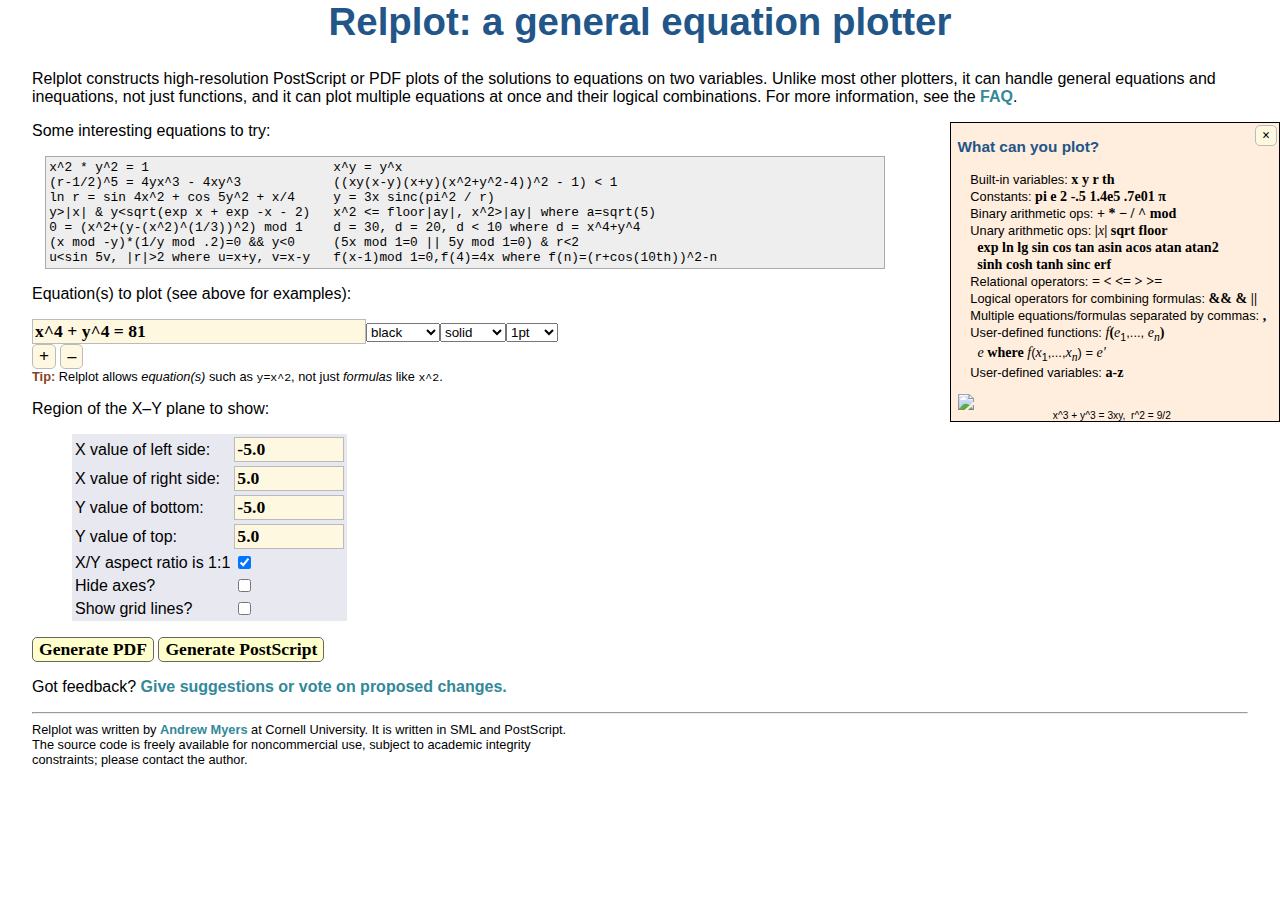
==== index.html @ d6c97f80 "Merge in updates from svn." ====
<html>
<head>
  <meta http-equiv="Content-Type" content="text/html; charset=utf-8">
  <title>Relplot: equation plotter</title>
  <link rel="stylesheet" type="text/css" href="style.css" />
  <style>
    pre#examples {
        font-size: 80%;
        background-color: #eee;
        border: 1px solid #aaa;
        padding: 0.5ex;
        z-index: 3;
        width: 123ex;
    }
    div#fineprint {
        font-size: 80%;
        width: 80ex;
    }
    div#instructions {
        border-style: solid;
        border-width: 1px;
        font-size: 80%;
        padding-right: 1em;
        padding-left: 1ex;
        background-color: #fed;
        z-index: 2;
        position: absolute;
        right: 0;
    }
    .hint { font-size: 80%; margin: 0 0 0 0}
    input { font-family: serif; font-weight: bold; font-size: 110% }
    span.m { font-family: serif; font-weight: bold; font-size: 110% }
    span.mi { font-family: serif; font-style: italic; font-size: 110% }
    #closebutton { position: absolute; right: 2px; top: 2px }
  </style>
  <script type="text/javascript" src="ezdom.js"></script>
</head>

<body>

<div class="contents">

<h1>Relplot: a general equation plotter</h1>

<p>
Relplot constructs high-resolution PostScript or PDF plots of the
solutions to equations on two variables. Unlike most other plotters, it can
handle general equations and inequations, not just functions, and it
can plot multiple equations at once and their logical combinations. For more information, see
the <a href="faq.html">FAQ</a>.
</p>

<div id=instructions>
<input id="closebutton" type="button" title="close help pane" value="&times;"
       onclick="remhelp()">

<h3>What can you plot?</h3>
<ul style="padding-left: 1em; list-style-type: none">
<li>Built-in variables: <span class=m>x y r th</span>
<li>Constants: <span class=m>pi e 2 -.5 1.4e5 .7e01 &pi;</span>
<li>Binary arithmetic ops: <span class=m>+ * &minus; / ^ mod</span>
<li>Unary arithmetic ops: <span class=m>|</span class=m><span class=mi>x</span><span class=m>| sqrt floor<br>
&nbsp;  exp ln lg sin cos tan asin acos atan atan2<br>
&nbsp;  sinh cosh tanh sinc erf</span>
<li>Relational operators: <span class=m>= &lt; &lt;= &gt; &gt;=</span>
<li>Logical operators for combining formulas: <span class=m>&amp;&amp; &amp; ||</span>
<li>Multiple equations/formulas separated by commas: <span class=m>,</span>
<li>User-defined functions:
<span class=mi>f</span><span class=m>(</span><span class=mi>e</span><sub>1</sub>,..., <span class=mi>e<sub>n</sub></span><span class=m>)</span><br/>&nbsp;
<span class=mi>e</span></sub> <span class=m>where</span> <span class=mi>f</span>(<span class=mi>x</span><sub>1</sub>,...,<span class=mi>x<sub>n</sub></span>)
= <span class=mi>e'</mi>
<li>User-defined variables: <span class=m>a-z</span>
</ul>

<img src="relplot-example.png"><br>
<div style="font-size: 80%; text-align:center">
x^3 + y^3 = 3xy, &nbsp;r^2 = 9/2
</div>
</div>

<p>Some interesting equations to try:</p>

<pre id=examples style="display: blockinline">
x^2 * y^2 = 1                        x^y = y^x 
(r-1/2)^5 = 4yx^3 - 4xy^3            ((xy(x-y)(x+y)(x^2+y^2-4))^2 - 1) &lt; 1
ln r = sin 4x^2 + cos 5y^2 + x/4     y = 3x sinc(pi^2 / r)
y&gt;|x| &amp; y&lt;sqrt(exp x + exp -x - 2)   x^2 <= floor|ay|, x^2>|ay| where a=sqrt(5)
0 = (x^2+(y-(x^2)^(1/3))^2) mod 1    d = 30, d = 20, d &lt; 10 where d = x^4+y^4
(x mod -y)*(1/y mod .2)=0 &amp;&amp; y<0     (5x mod 1=0 || 5y mod 1=0) &amp; r&lt;2
u&lt;sin 5v, |r|&gt;2 where u=x+y, v=x-y   f(x-1)mod 1=0,f(4)=4x where f(n)=(r+cos(10th))^2-n
</pre>

<p>Equation(s) to plot (see above for examples):</p>

<form method="POST"
    action="@CGIBINURL@/plot.pl"
    enctype="multipart/form-data"
    accept-charset="UTF-8"
    name="relplot">

<div id="equations">
<input type="hidden" name="referer" id="referer" value="none">
<input type="hidden" name="numeqns" id="numeqns" value="1">
<input type="hidden" name="bak1" id="bak1" value="x^4 + y^4 = 81">
<input type="hidden" name="bak2" id="bak2" value="">
<input type="hidden" name="bak3" id="bak3" value="">
<input type="hidden" name="bak4" id="bak4" value="">
<input type="hidden" name="bak5" id="bak5" value="">
<input id="addbutton" type="button" title="add an equation" value="+"
       onclick="addeqn()">
<input id="rembutton" type="button" title="remove last equation" value="&ndash;"
       onclick="remeqn()">

<div class=hint><strong>Tip:</strong> Relplot allows <i>equation(s)</i> such as <tt>y=x^2</tt>,
not just <i>formulas</i> like <tt>x^2</tt>.
</div>
</div>


<p>Region of the X&ndash;Y plane to show:</p>
<blockquote>
<table>
<tr><td>
X value of left side:
<td>
<input type="text" name="minx" size=8 value="-5.0">
</td></tr>

<tr><td>
X value of right side:
<td>
<input type="text" name="maxx" size=8 value="5.0">
</td></tr>

<tr><td>
Y value of bottom:
<td>
<input type="text" name="miny" size=8 value="-5.0">
</td></tr>

<tr><td>Y value of top:<td>
<input type="text" name="maxy" size=8 value="5.0">
</td></tr>

<tr><td>X/Y aspect ratio is 1:1
<td><input type="checkbox" name="fixed_aspect" checked value="yes">
</td></tr>

<tr><td>Hide axes?
<td><input type="checkbox" name="hide_axes" value="yes">
</td></tr>

<tr><td>Show grid lines?
<td><input type="checkbox" name="grid_lines" value="yes">
</td></tr>

</table>
</blockquote>
<p>
<input type="submit" value="Generate PDF" name="pdf">
<input type="submit" value="Generate PostScript" name="postscript">
</p>

</form>
<script type="text/javascript">

var neqns = 0; // number of equations. Will be kept in sync with id("numeqns").value.

function id(x) {
    return document.getElementById(x);
}

id('referer').value = document.referrer;

function remhelp() {
    id("instructions").style.display = 'none';
}

var colors = [ 'black', 'blue', 'red', 'green', 'orange', 'purple',
               'magenta', 'cyan', 'yellow' ];

function color_selector(name, i) {
    var ret = select({name: name, title: "select line/fill color"});
    for (ci in colors) {
        var opt = option({value: colors[ci], defaultSelected: (i == ci)}, colors[ci]);
        opt.style.backgroundColor = colors[ci];
        opt.style.color = 'white';
        ret.appendChild(opt);
    }
    return ret;
}

var linetypes = [ 'solid', 'dashed', 'dotted' ];

function line_option(style) {
    return option({ value: style,
                    defaultSelected: style == 'solid',
		    style:
		      { height: "0px",
		        margin: "0.5ex 0px",
			borderTop: "2px black " + style } },
		  style);
}

function lw_option(style) {
    var ret = option({value: style, defaultSelected: style == '1'}, style + "pt");
    ret.style.height = "0px";
    ret.style.margin = "0.5ex 0px";
    ret.style.borderTop = "solid black " + style + "px";
    return ret;
}

function line_selector(name) {
    var ret = select({name: name, title: "select line style"},
                     line_option('solid'),
                     line_option('dashed'),
                     line_option('dotted'));
    return ret;
}

function linewidth_selector(name) {
    var ret = select({name: name, title: "select line width"},
                     lw_option('0.7'),
                     lw_option('1'),
                     lw_option('2'),
                     lw_option('3'),
                     lw_option('5'));
    return ret;
}

function addeqn() {
    var eqns = id("equations");
    neqns++;
    if (neqns > id("numeqns").value)
      id("numeqns").value = neqns;

    var newinp = input({ type: "text",
		    name: "eqn" + neqns,
		    id: "eqn" + neqns,
		    title: "enter equation(s) here",
		    size: 30,
		    value: ""});
    var addbutton = id("addbutton");
    eqns.insertBefore(
       div ({id: "div" + neqns},
            newinp,
            color_selector("color" + neqns, (neqns-1) % colors.length),
            line_selector("line" + neqns),
            linewidth_selector("lw" + neqns),
            br()),
        addbutton);
    if (neqns <= 5) {
        var bakinp = id("bak" + neqns);
        newinp.value = bakinp.value;
        tie_inputs(newinp, bakinp);
    }
}

function tie_inputs(i1, i2) {
    i1.onchange = function () { i2.value = i1.value; }
}

function remeqn() {
    var eqns = id("equations");
    neqns = id("numeqns").value - 0;
    if (neqns == 1) {
	var first = id("eqn1")[0];
	first.value = "";
	return;
    }
    var last = id("div" + neqns);
    neqns--;
    id("numeqns").value = neqns;

    eqns.removeChild(last);
}

</script>
<script>
    while (neqns < id("numeqns").value) {
        addeqn();
    }
    // alert('numeqns.value = ' + numeqns.value);
</script>

<p>Got feedback?
<a href="http://civs.cs.cornell.edu/cgi-bin/vote.pl?id=E_22bfc4b18752ab92&akey=a73b39510a5a0721">Give suggestions or vote on proposed changes.</a>
</p>

<hr>
<div id="fineprint">
Relplot was written by <a href="http://www.cs.cornell.edu/andru">Andrew
Myers</a> at Cornell University.  It is written in SML and PostScript.  The
source code is freely available for noncommercial use, subject to academic
integrity constraints; please contact the author.
</div>

</div>
</div>
</body>
</html>
---- style.css ----
body, table, p, ul, li, td  {
    font-family: Verdana, Arial, helvetica, sans-serif;
    font-size: 100%;
    color: black
}
body { margin: 0;
       background-color: #ffffff }

div.contents {padding-left: 2em; padding-right: 2em; text-align: left }
div.normal_text { max-width: 80ex; margin: 0 auto }

div.home { text-align: justify;
           padding: 1em 1em 0 1em;
           border-right: 1px solid #bbb;
           border-left: 1px solid #bbb;
           margin-right: 1em;
           max-width: 80ex}
div#footnote {
    border-top: 1px solid #bbb;
    text-align: justify;
    font-size: 80%;
}

a            { text-decoration: none }
a:link       { color: #389; background-color: transparent; font-weight: bold }
a:visited    { color: #278; background-color: transparent; font-weight: bold }
a:hover      { color: #49a; background-color: transparent }
a.small      { font-size: 80% }

th              { font-family: Verdana, Arial, helvetica, sans-serif;
                  color: white;
		  background-color: #000080;
		  border-color: #000080;
		  font-weight: bold }
#settings {
    font-size: 90%;
    background-color: #e8e8f0;
    float: right;
    margin-left: 15px;
    padding: 5px;
    border: solid 1px #bbc;
    max-width: 60ex;
    -moz-box-shadow: 3px 3px 5px #aaa;
    -webkit-box-shadow: 3px 3px 5px #aaa;
    box-shadow: 3px 3px 5px #aaa;
}

table { background-color: #e8e8f0 }
table.matrix { background-color: #e0e0f0 }
table.form { background-color: transparent; text-align: left }
table#main { margin: 0 auto }
table#ballot { margin: 0 auto }
table#ballot td { vertical-align: top; }
div.emphasized {
  background-color: #ffffd0; margin: 0px auto;
  font-size: 80%;
  max-width: 80ex;
  padding: 5px;
  border-style: solid;
  border-width: 1px;
  border-color: #cca
}

span.explain {font-size: 75%; color: #404040 }
span.explain img {max-height: 40px}

div.poll_end {display: inline}

p, ul, li {background-color: transparent}

h1, h2, h3, span.paragraph {
    font-family: Optima, Trebuchet MS, Verdana, Arial, helvetica, sans-serif;
    color: #258;
    background-color: transparent;
    font-weight: bold
}

table.banner a:link { color: white }
table.banner a:visited { color: white }
table.banner a:hover { color: yellow }
table.banner a.here, table.banner a.here:link, table.banner a.here:visited {
    color: #bdf
}

table.banner { background-image: url('sample-ballot.png');
               background-color: #008;
	       background-position: center left;
	       background-repeat: repeat-x}
table.banner h1 { color: white }
table.banner h2 { color: white }

/* used for mathematics */
.math        { color: black; font-family: Times New Roman, serif;
	       background-color: transparent }
.symbol      { font-family: Symbol, symbol }

h1  { font-size: 240%; text-align: center}
h2  { font-size: 140%; }
h3  { font-size: 120%; }
form, input, textarea { font-size: 100%; }
input[type="file"] { background-color: #f8f0d0 }
input, textarea, button { font-family: Verdana, helvetica, Arial, sans-serif;
           background-color: #fff8e0 }
button.small_button { font-size: 80% }
button#hide_details { margin-left: 2ex }

input#vote {font-size:130%; font-weight: normal; background-color: #ffc;
            margin: 0 auto}
input#vote:hover, input[type="submit"]:hover {background-color: #ff4}

input[type="button"], button {
    border-radius: 5px; -moz-border-radius: 5px; -webkit-border-radius: 5px;
}
input[type="button"], button, input[type="text"] {
    border: solid 1px #bbb }
input[type="submit"] {
    border-radius: 5px; -moz-border-radius: 5px; -webkit-border-radius: 5px;
    background-color: #ffc;
    border: 1px solid #666;
}
textarea { border: solid 1px #bbb }
input[type="file"]:hover,
  input[type="button"]:hover,
  input[type="text"]:hover,
  textarea:hover {
    background-color: #eec
}
/* input[type=text]:active, textarea:active, input[type=file]:active
    {background-color: #ffa}  -- a little too 'active' */

input#download {
    background-color: blue;
    color: white;
    border-style: solid;
    border-color: black;
    font-weight: bold
}
input#download:hover {
    background-color: #88f
}

pre, xmp { font-family: Courier New, Courier, monospace; margin-left: 1em;
	   font-size: 90% }
kbd, tt, code { font-family: Courier New, Courier, monospace; font-size: 90% }
td { font-family: Verdana, Arial, helvetica, sans-serif; font-size: 100%; }

td.recitation { background-color: #FFF0d0 }

td.win { font-family: Courier New, courier, fixed; text-align:center;
	 background-color: #d0ffd0; font-weight: bold }
td.tie { font-family: Courier New, courier, fixed; text-align:center;
	 background-color: #ffffd0; font-weight: bold }
td.lose { font-family: Courier New, courier, fixed; text-align:center;
	  background-color: #ffd0d0; font-weight: bold }
td.count { text-align: center; font-family: Courier New, courier, fixed }
th.choice { text-align: left }
table#preftable tr { border-style: none none groove none; border-bottom-color: #e8e8f0; border-bottom-width: 2px; border-collapse: collapse }
table#preftable tr.tied { border-color: #ccc; border-style: none none dashed none; border-bottom-width: 1px; border-collapse: collapse; padding-bottom: 2px }
table#preftable td { border-style: none; } 
table#preftable td.choice { cursor: move; padding-right: 1em }
table#preftable tr:hover td.choice,
    table#preftable tr:hover td.choice + td { background-color: #f0f0ff }
table#preftable tr.selected:hover td.choice,
    table#preftable tr.selected:hover td.choice + td  { background-color: #ffffe0 }

table#preftable { border-style: outset;
		  margin: 0 auto;
                  border-width: 1px;
		  border-collapse: collapse;
		  border-color: #abc }
td.choice, td.inactive_choice { font-weight: bold }
table.matrix th { background-color: transparent; color: black }
table.matrix, table.rankings { border: solid 1px #aac }
table.rankings tr td { text-indent: -3ex; padding-left: 3ex }
table.rankings tr td ol { text-indent: 0ex }

td#navbubbles {
    width: 35ex;
    vertical-align: top;
}
div#topmenu {
    position: relative;
    background: #119;
    top: -1.5ex;
    font-size: 110%;
}
div#topmenu a:hover {
    color: yellow;
}
div#topmenu a {
    color: white;
}
div#topmenu li {
    padding: 0.2ex 0
}
div.bubble {
    background-image: url('vertstrip.png');
    margin-bottom: 2em;
    padding: 3px 6px 3px 2px;
    border-color: #bbc;
    border-style: solid;
    border-radius: 10px; -moz-border-radius: 10px; -webkit-border-radius: 8px;
    border-width: 1px;
    -moz-box-shadow: 3px 3px 5px #aaa;
    -webkit-box-shadow: 3px 3px 5px #aaa;
    box-shadow: 3px 3px 5px #aaa;
}
div.bubble table { padding: 0; margin: 4px; background-color: transparent }
div.bubble ul { width: 100%; padding: 0ex; margin: 1px 7px 1px 3px; background-color: transparent }
div.bubble li { text-indent: 0; padding: 0; list-style: none; border-top: solid 1px #aaa; margin: 0; background-color: transparent}
div.bubble li:first-child { border-top: none }

div.bubble h3 { padding-top: 0; margin-top: 0 }

div.small_list { font-size: 90% }

table.links {
    margin: 5px;
    background-color: transparent
}
ul.news {
    font-size: 90%
}

table.links tr td {
    padding: 5px;
    border-width: 1px;
    margin: 0px
}

tr.selected { background-color: #ffffd0 }

table.banner h1 {text-shadow: white 2px 2px 4px }
table.banner td {white-space: nowrap}
p.suboption, div.suboption {margin: 0 0 0 5ex; text-indent: -2ex}
div.parent_wrapper {display: inline}
div.list {padding: 1px 0px 1px 2ex}
span.email {font-family: Courier New, courier, fixed; font-weight: 600}
.warning {color: red; font-weight: bold}

div.description { border: solid 1px #bbb;
		  border-radius: 8px;
		  max-width: 70ex;
		  margin-right: 20px;
		    -moz-border-radius: 8px;
		    -webkit-border-radius: 8px;
		  background-color: #f0f0f0; color: black; padding: 5px;
		  font-family: Verdana, Arial, helvetica, sans-serif; }
#jshelp p {text-align: left; width: 36ex}
#jshelp ol {text-align: left; width: 36ex}
p#jsnohelp {text-align: left; width: 36ex}

div#details { border: solid 1px #ccb; background-color: #eee;
              color: black; padding: 5px; margin: 5px;
	      display: none }

button#hide_details { display: inline }

div.content {text-align: left; padding: 5ex}
p.explanation {text-align: left; width: 60ex}
td.answer {text-align: left}
td.question {text-align: right}

dt { font-weight: bold }
dd { font-size: 90%; margin-left: 3em }

table#completion_meter { border-style: solid; border-width: 1px; border-color: black; width: 250px; padding: 0; margin: 0}
td#completed_meter {height: 1ex; background-color: #000080; padding: 0; margin: 0; border-style: none}
td#incomplete_meter {background-color: transparent; padding: 0; margin: 0; border-style: none}
table#civs_uses {font-size: 90%}
table.ballots {font-size: 80%; border: solid 1px #aac}
table.ballots th {background-color: transparent; color: black; font-size: 70%}

li b, td > b, strong { color: #842 }

#move_top, #move_up, #make_tie, #move_down, #move_bottom { font-size: 90% }

textarea.paste { font-family: Courier, fixed; font-size: 80% }
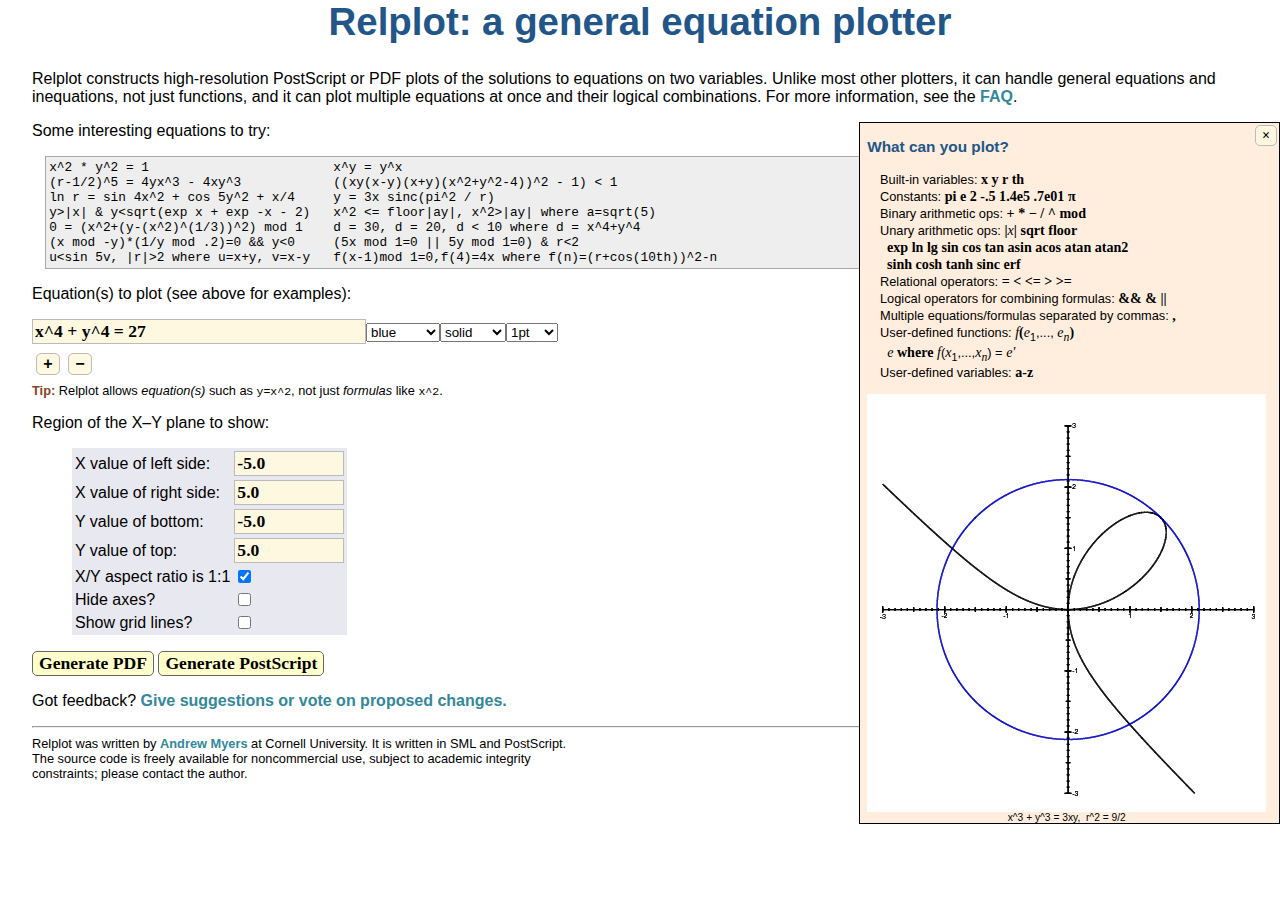
==== commit f2045057: "Save page state in cookies instead of in hidden form inputs." ====
--- a/index.html
+++ b/index.html
@@ -27,11 +27,12 @@
         position: absolute;
         right: 0;
     }
-    .hint { font-size: 80%; margin: 0 0 0 0}
+    .hint { font-size: 80%; margin: 0 0 0 0 }
     input { font-family: serif; font-weight: bold; font-size: 110% }
     span.m { font-family: serif; font-weight: bold; font-size: 110% }
     span.mi { font-family: serif; font-style: italic; font-size: 110% }
     #closebutton { position: absolute; right: 2px; top: 2px }
+    button { font-size: 100%; font-weight: bold; margin: 1ex 0 1ex 0.5ex }
   </style>
   <script type="text/javascript" src="ezdom.js"></script>
 </head>
@@ -93,27 +94,21 @@
 <p>Equation(s) to plot (see above for examples):</p>
 
 <form method="POST"
-    action="@CGIBINURL@/plot.pl"
-    enctype="multipart/form-data"
-    accept-charset="UTF-8"
-    name="relplot">
-
+      action="@CGIBINURL@/plot.pl"
+      enctype="multipart/form-data"
+      accept-charset="UTF-8"
+      name="relplot">
+
+<input type="hidden" name="numeqns" id="numeqns" value="1">
 <div id="equations">
-<input type="hidden" name="referer" id="referer" value="none">
-<input type="hidden" name="numeqns" id="numeqns" value="1">
-<input type="hidden" name="bak1" id="bak1" value="x^4 + y^4 = 81">
-<input type="hidden" name="bak2" id="bak2" value="">
-<input type="hidden" name="bak3" id="bak3" value="">
-<input type="hidden" name="bak4" id="bak4" value="">
-<input type="hidden" name="bak5" id="bak5" value="">
-<input id="addbutton" type="button" title="add an equation" value="+"
-       onclick="addeqn()">
-<input id="rembutton" type="button" title="remove last equation" value="&ndash;"
-       onclick="remeqn()">
-
-<div class=hint><strong>Tip:</strong> Relplot allows <i>equation(s)</i> such as <tt>y=x^2</tt>,
-not just <i>formulas</i> like <tt>x^2</tt>.
-</div>
+  <!-- equations appear here -->
+  <button id="addbutton" onclick="addeqn(); return false">+</button>
+  <button id="rembutton" onclick="remeqn(); return false">&minus;</button>
+
+  <div class=hint>
+    <strong>Tip:</strong> Relplot allows <i>equation(s)</i> such as <tt>y=x^2</tt>,
+    not just <i>formulas</i> like <tt>x^2</tt>.
+  </div>
 </div>
 
 
@@ -164,13 +159,13 @@
 </form>
 <script type="text/javascript">
 
-var neqns = 0; // number of equations. Will be kept in sync with id("numeqns").value.
+var neqns = 0; // Number of equations. Kept in sync with getValue("numeqns").
 
 function id(x) {
     return document.getElementById(x);
 }
 
-id('referer').value = document.referrer;
+setValue("referrer", document.referrer);
 
 function remhelp() {
     id("instructions").style.display = 'none';
@@ -228,11 +223,37 @@
     return ret;
 }
 
+function setValue(name, val) {
+    // alert(`remembering ${name} = ${val}`)
+    document.cookie = name + "=" + encodeURIComponent(val);
+}
+
+function readCookie() {
+    var result = new Object()
+    var a = document.cookie.split(/; */), n = a.length
+    for (var i = 0; i < n; i++) {
+        var nv = a[i].split("=", 2)
+        result[nv[0]] = decodeURIComponent(nv[1])
+    }
+    return result
+}
+ 
+function getValue(name) {
+    var result = readCookie()[name];
+    // alert("looking up value " + name + "=" + result)
+    return result;
+}
+
 function addeqn() {
     var eqns = id("equations");
     neqns++;
-    if (neqns > id("numeqns").value)
-      id("numeqns").value = neqns;
+    var numeqns_ = getValue("numeqns");
+    if (numeqns_ === undefined || neqns > numeqns_) {
+        setValue("numeqns", neqns);
+    }
+    if (neqns > id("numeqns").value) {
+        id("numeqns").value = neqns;
+    }
 
     var newinp = input({ type: "text",
 		    name: "eqn" + neqns,
@@ -244,32 +265,33 @@
     eqns.insertBefore(
        div ({id: "div" + neqns},
             newinp,
-            color_selector("color" + neqns, (neqns-1) % colors.length),
+            color_selector("color" + neqns, neqns % colors.length),
             line_selector("line" + neqns),
             linewidth_selector("lw" + neqns),
             br()),
         addbutton);
     if (neqns <= 5) {
-        var bakinp = id("bak" + neqns);
-        newinp.value = bakinp.value;
-        tie_inputs(newinp, bakinp);
-    }
-}
-
-function tie_inputs(i1, i2) {
-    i1.onchange = function () { i2.value = i1.value; }
+        var saved = getValue("bak" + neqns);
+        if (saved != null) newinp.value = saved;
+        else if (neqns == 1) {
+            newinp.value = 'x^4 + y^4 = 27';
+        }
+
+        newinp.onchange = function () { setValue("bak" + neqns, newinp.value); }
+    }
 }
 
 function remeqn() {
     var eqns = id("equations");
-    neqns = id("numeqns").value - 0;
     if (neqns == 1) {
-	var first = id("eqn1")[0];
+      alert("Down to last eqn")
+	var first = id("eqn1");
 	first.value = "";
 	return;
     }
     var last = id("div" + neqns);
     neqns--;
+    setValue("numeqns", neqns);
     id("numeqns").value = neqns;
 
     eqns.removeChild(last);
@@ -277,10 +299,9 @@
 
 </script>
 <script>
-    while (neqns < id("numeqns").value) {
+    while (neqns < getValue("numeqns") || neqns == 0) {
         addeqn();
     }
-    // alert('numeqns.value = ' + numeqns.value);
 </script>
 
 <p>Got feedback?
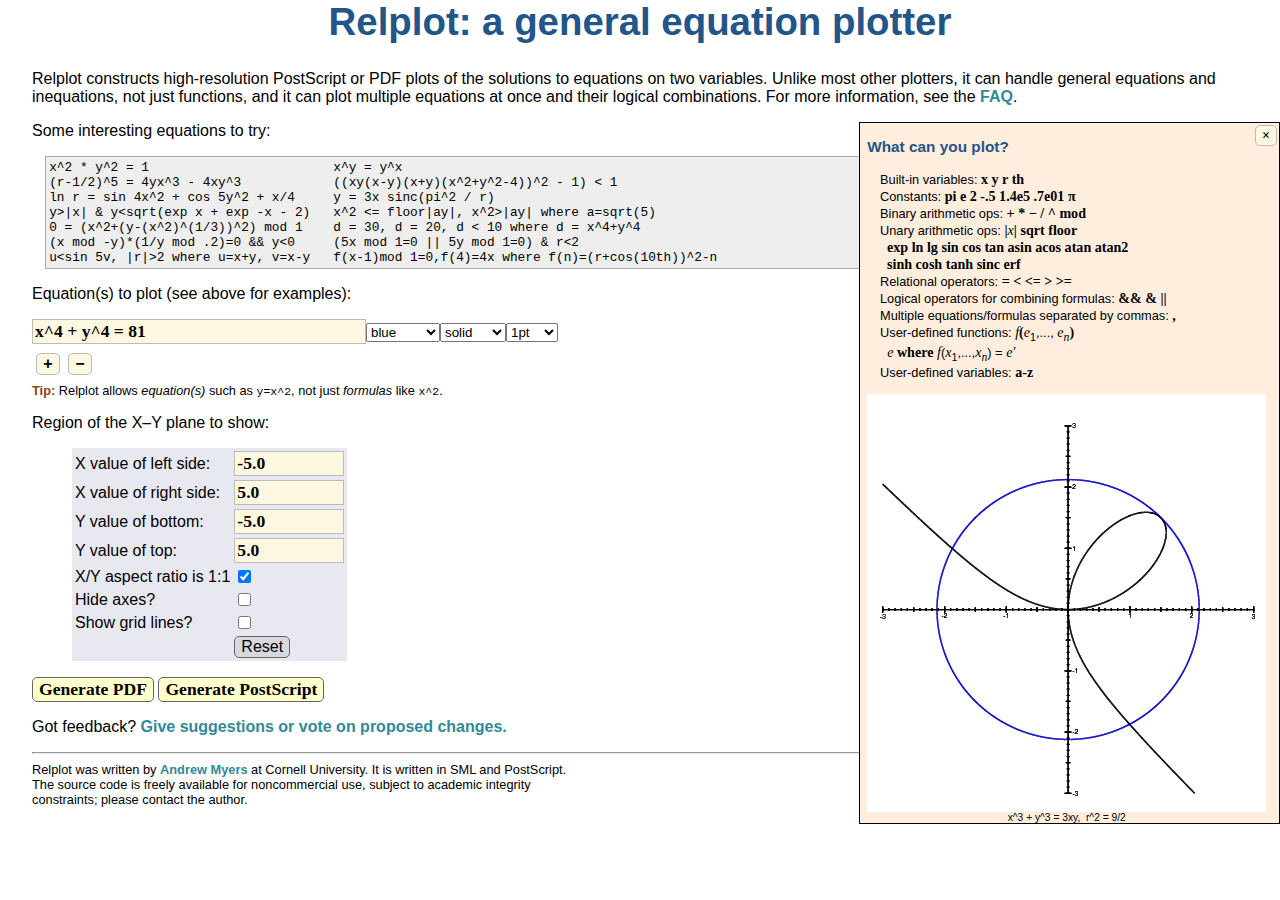
==== commit 343f9e29: "Make style parameters persistent too. Add reset button. Put all style in the same place." ====
--- a/index.html
+++ b/index.html
@@ -3,37 +3,6 @@
   <meta http-equiv="Content-Type" content="text/html; charset=utf-8">
   <title>Relplot: equation plotter</title>
   <link rel="stylesheet" type="text/css" href="style.css" />
-  <style>
-    pre#examples {
-        font-size: 80%;
-        background-color: #eee;
-        border: 1px solid #aaa;
-        padding: 0.5ex;
-        z-index: 3;
-        width: 123ex;
-    }
-    div#fineprint {
-        font-size: 80%;
-        width: 80ex;
-    }
-    div#instructions {
-        border-style: solid;
-        border-width: 1px;
-        font-size: 80%;
-        padding-right: 1em;
-        padding-left: 1ex;
-        background-color: #fed;
-        z-index: 2;
-        position: absolute;
-        right: 0;
-    }
-    .hint { font-size: 80%; margin: 0 0 0 0 }
-    input { font-family: serif; font-weight: bold; font-size: 110% }
-    span.m { font-family: serif; font-weight: bold; font-size: 110% }
-    span.mi { font-family: serif; font-style: italic; font-size: 110% }
-    #closebutton { position: absolute; right: 2px; top: 2px }
-    button { font-size: 100%; font-weight: bold; margin: 1ex 0 1ex 0.5ex }
-  </style>
   <script type="text/javascript" src="ezdom.js"></script>
 </head>
 
@@ -97,7 +66,8 @@
       action="@CGIBINURL@/plot.pl"
       enctype="multipart/form-data"
       accept-charset="UTF-8"
-      name="relplot">
+      id="equations_form"
+      onsubmit="saveParams(); return true">
 
 <input type="hidden" name="numeqns" id="numeqns" value="1">
 <div id="equations">
@@ -127,26 +97,28 @@
 <input type="text" name="maxx" size=8 value="5.0">
 </td></tr>
 
-<tr><td>
-Y value of bottom:
+<tr><td>Y value of bottom:</td>
 <td>
 <input type="text" name="miny" size=8 value="-5.0">
 </td></tr>
 
-<tr><td>Y value of top:<td>
-<input type="text" name="maxy" size=8 value="5.0">
-</td></tr>
-
-<tr><td>X/Y aspect ratio is 1:1
+<tr><td>Y value of top:</td>
+<td><input type="text" name="maxy" size=8 value="5.0">
+</td></tr>
+
+<tr><td>X/Y aspect ratio is 1:1</td>
 <td><input type="checkbox" name="fixed_aspect" checked value="yes">
 </td></tr>
 
-<tr><td>Hide axes?
+<tr><td>Hide axes?</td>
 <td><input type="checkbox" name="hide_axes" value="yes">
 </td></tr>
 
-<tr><td>Show grid lines?
+<tr><td>Show grid lines?</td>
 <td><input type="checkbox" name="grid_lines" value="yes">
+</td></tr>
+<tr><td></td><td>
+  <input type=reset onclick='setTimeout(resetForm, 1); return true'/>
 </td></tr>
 
 </table>
@@ -163,6 +135,10 @@
 
 function id(x) {
     return document.getElementById(x);
+}
+
+function byName(x) {
+    return document.getElementsByName(x)[0];
 }
 
 setValue("referrer", document.referrer);
@@ -202,25 +178,24 @@
     ret.style.height = "0px";
     ret.style.margin = "0.5ex 0px";
     ret.style.borderTop = "solid black " + style + "px";
+    ret.style.borderBottom = "solid black " + style + "px";
     return ret;
 }
 
 function line_selector(name) {
-    var ret = select({name: name, title: "select line style"},
-                     line_option('solid'),
-                     line_option('dashed'),
-                     line_option('dotted'));
-    return ret;
+    return select({name: name, title: "select line style"},
+                  line_option('solid'),
+                  line_option('dashed'),
+                  line_option('dotted'));
 }
 
 function linewidth_selector(name) {
-    var ret = select({name: name, title: "select line width"},
-                     lw_option('0.7'),
-                     lw_option('1'),
-                     lw_option('2'),
-                     lw_option('3'),
-                     lw_option('5'));
-    return ret;
+    return select({name: name, title: "select line width"},
+                  lw_option('0.7'),
+                  lw_option('1'),
+                  lw_option('2'),
+                  lw_option('3'),
+                  lw_option('5'));
 }
 
 function setValue(name, val) {
@@ -271,20 +246,19 @@
             br()),
         addbutton);
     if (neqns <= 5) {
-        var saved = getValue("bak" + neqns);
+        var saved = getValue("eqn" + neqns);
         if (saved != null) newinp.value = saved;
         else if (neqns == 1) {
-            newinp.value = 'x^4 + y^4 = 27';
+            newinp.value = 'x^4 + y^4 = 81';
         }
 
-        newinp.onchange = function () { setValue("bak" + neqns, newinp.value); }
+        newinp.onchange = function () { setValue("eqn" + neqns, newinp.value); }
     }
 }
 
 function remeqn() {
     var eqns = id("equations");
     if (neqns == 1) {
-      alert("Down to last eqn")
 	var first = id("eqn1");
 	first.value = "";
 	return;
@@ -297,11 +271,58 @@
     eqns.removeChild(last);
 }
 
+function inputValue(n) {
+    return byName(n).value;
+}
+function setInputValue(n,v) {
+    byName(n).value = v;
+}
+
+function saveParams() {
+    for (var i = 1; i <= neqns; i++) {
+        var color = "color" + i,
+            line = "line" + i,
+            lw = "lw" + i;
+        setValue(color, inputValue(color));
+        setValue(line, inputValue(line));
+        setValue(lw, inputValue(lw));
+    }
+    ["minx", "maxx", "miny", "maxy"].forEach(n => {
+        setValue(n, inputValue(n));
+    });
+    ["fixed_aspect", "hide_axes", "grid_lines"].forEach(n => {
+        setValue(n, byName(n).checked)
+    });
+}
+
+function restoreParams() {
+    for (var i = 1; i <= neqns; i++) {
+        var color = "color" + i,
+            line = "line" + i,
+            lw = "lw" + i;
+        if (getValue(color)) setInputValue(color, getValue(color));
+        if (getValue(line)) setInputValue(line, getValue(line));
+        if (getValue(lw)) setInputValue(lw, getValue(lw));
+    }
+    ["minx", "maxx", "miny", "maxy"].forEach(n => {
+        if (getValue(n)) setInputValue(n, getValue(n))
+    });
+    [ "fixed_aspect", "hide_axes", "grid_lines" ].forEach( n =>  {
+        if (getValue(n)) {
+          byName(n).checked = getValue(n) == "true";
+        }
+    })
+}
+
+function resetForm() {
+    while (neqns > 1) remeqn();
+}
+
 </script>
 <script>
-    while (neqns < getValue("numeqns") || neqns == 0) {
+    while (neqns < getValue("numeqns") || neqns == 0)
         addeqn();
-    }
+    restoreParams();
 </script>
 
 <p>Got feedback?
--- a/style.css
+++ b/style.css
@@ -1,4 +1,4 @@
-body, table, p, ul, li, td  {
+body, table, p, ul, li, td, input[type=reset]  {
     font-family: Verdana, Arial, helvetica, sans-serif;
     font-size: 100%;
     color: black
@@ -276,3 +276,40 @@
 #move_top, #move_up, #make_tie, #move_down, #move_bottom { font-size: 90% }
 
 textarea.paste { font-family: Courier, fixed; font-size: 80% }
+
+pre#examples {
+    font-size: 80%;
+    background-color: #eee;
+    border: 1px solid #aaa;
+    padding: 0.5ex;
+    z-index: 3;
+    width: 123ex;
+}
+div#fineprint {
+    font-size: 80%;
+    width: 80ex;
+}
+div#instructions {
+    border-style: solid;
+    border-width: 1px;
+    font-size: 80%;
+    padding-right: 1em;
+    padding-left: 1ex;
+    background-color: #fed;
+    z-index: 2;
+    position: absolute;
+    right: 0;
+}
+.hint { font-size: 80%; margin: 0 0 0 0 }
+input { font-family: serif; font-weight: bold; font-size: 110% }
+span.m { font-family: serif; font-weight: bold; font-size: 110% }
+span.mi { font-family: serif; font-style: italic; font-size: 110% }
+#closebutton { position: absolute; right: 2px; top: 2px }
+button { font-size: 100%; font-weight: bold; margin: 1ex 0 1ex 0.5ex }
+
+input[type='reset'] {
+    background-color: #d8d8e0;
+    font-weight: normal;
+    border-radius: 5px; -moz-border-radius: 5px; -webkit-border-radius: 5px;
+    border: 1px solid #666;
+}
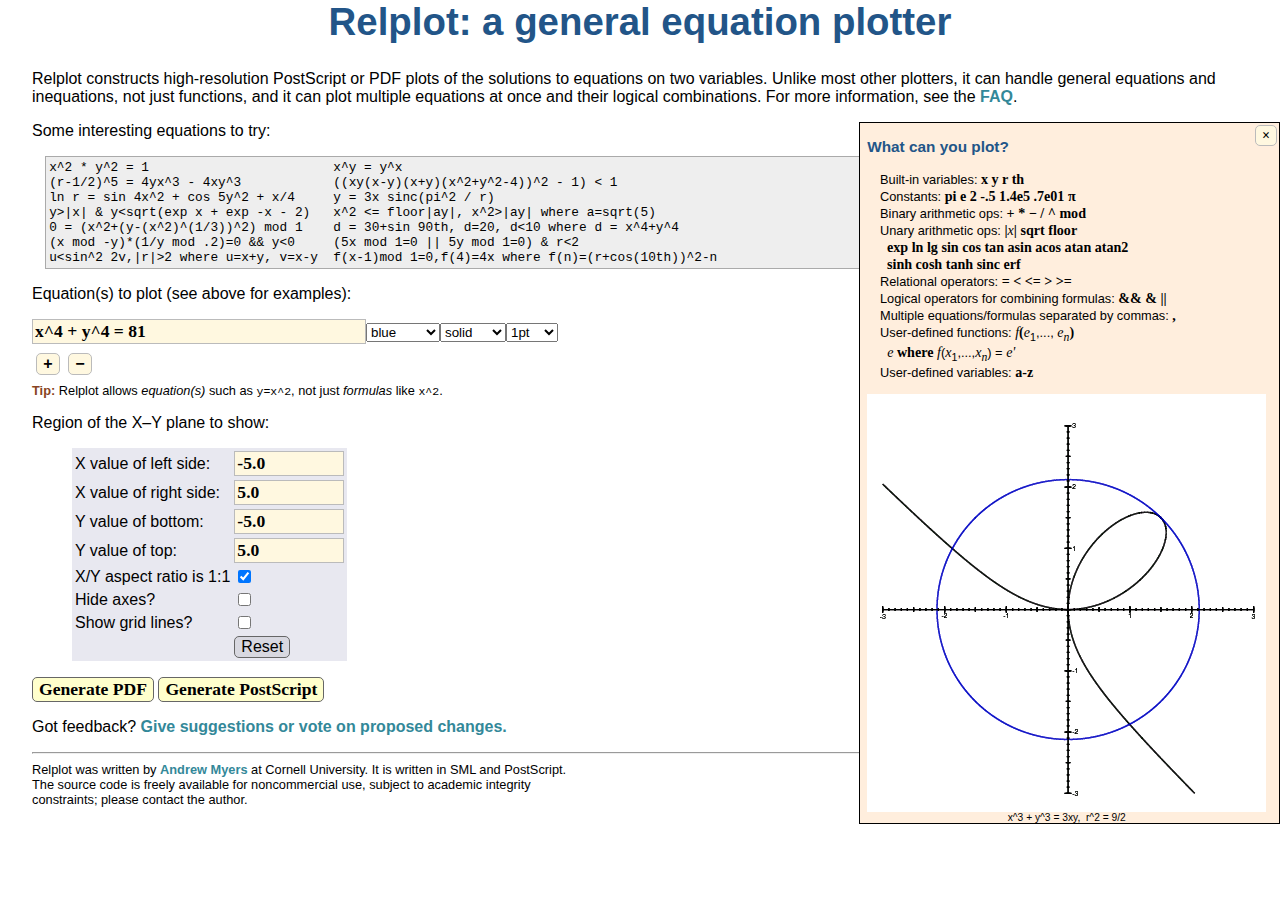
==== commit 1cd3ac02: "More trig support" ====
--- a/index.html
+++ b/index.html
@@ -55,9 +55,9 @@
 (r-1/2)^5 = 4yx^3 - 4xy^3            ((xy(x-y)(x+y)(x^2+y^2-4))^2 - 1) &lt; 1
 ln r = sin 4x^2 + cos 5y^2 + x/4     y = 3x sinc(pi^2 / r)
 y&gt;|x| &amp; y&lt;sqrt(exp x + exp -x - 2)   x^2 <= floor|ay|, x^2>|ay| where a=sqrt(5)
-0 = (x^2+(y-(x^2)^(1/3))^2) mod 1    d = 30, d = 20, d &lt; 10 where d = x^4+y^4
+0 = (x^2+(y-(x^2)^(1/3))^2) mod 1    d = 30+sin 90th, d=20, d&lt;10 where d = x^4+y^4
 (x mod -y)*(1/y mod .2)=0 &amp;&amp; y<0     (5x mod 1=0 || 5y mod 1=0) &amp; r&lt;2
-u&lt;sin 5v, |r|&gt;2 where u=x+y, v=x-y   f(x-1)mod 1=0,f(4)=4x where f(n)=(r+cos(10th))^2-n
+u&lt;sin^2 2v,|r|&gt;2 where u=x+y, v=x-y  f(x-1)mod 1=0,f(4)=4x where f(n)=(r+cos(10th))^2-n
 </pre>
 
 <p>Equation(s) to plot (see above for examples):</p>
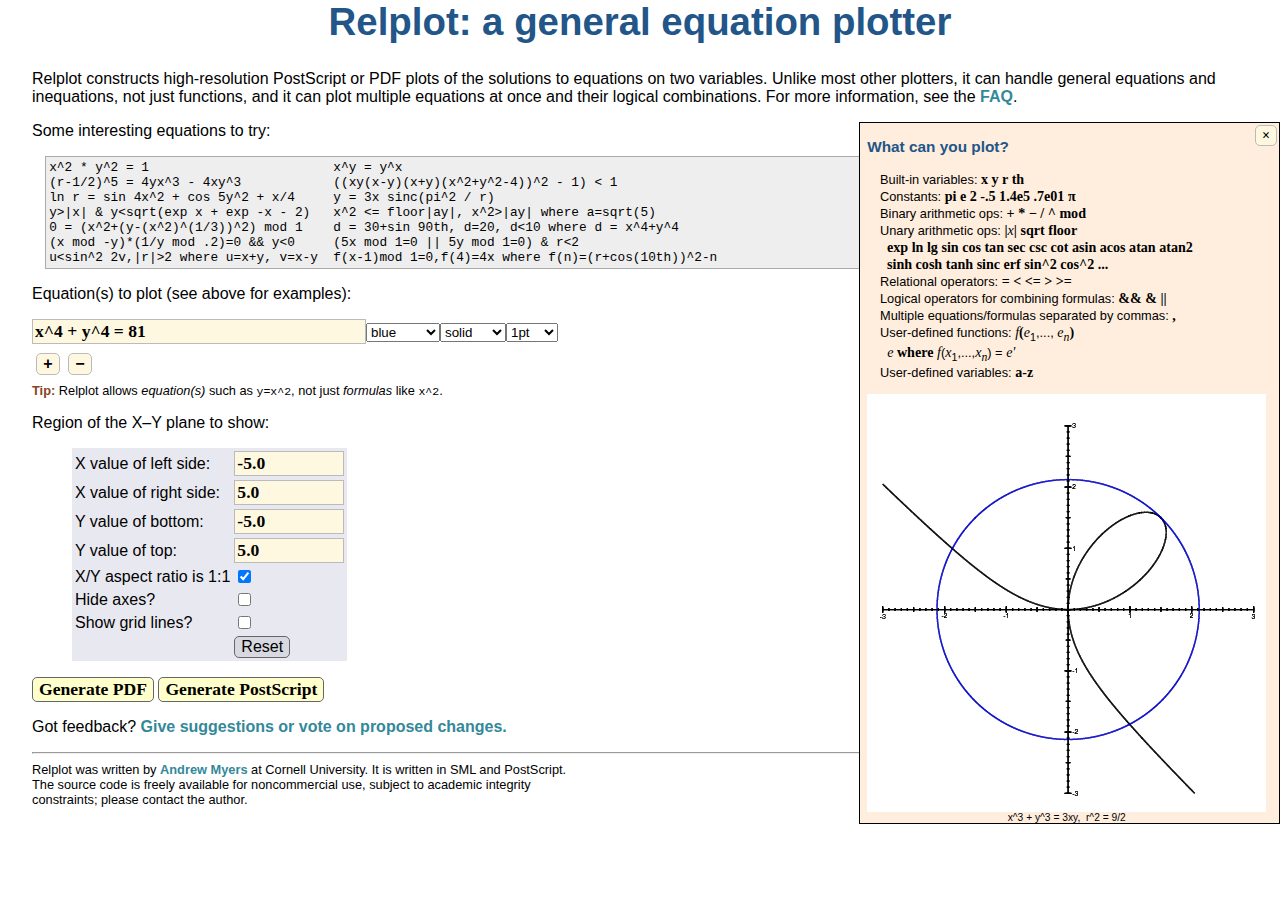
==== commit 85ca3ef5: "more examples" ====
--- a/index.html
+++ b/index.html
@@ -30,8 +30,8 @@
 <li>Constants: <span class=m>pi e 2 -.5 1.4e5 .7e01 &pi;</span>
 <li>Binary arithmetic ops: <span class=m>+ * &minus; / ^ mod</span>
 <li>Unary arithmetic ops: <span class=m>|</span class=m><span class=mi>x</span><span class=m>| sqrt floor<br>
-&nbsp;  exp ln lg sin cos tan asin acos atan atan2<br>
-&nbsp;  sinh cosh tanh sinc erf</span>
+&nbsp;  exp ln lg sin cos tan sec csc cot asin acos atan atan2<br>
+&nbsp;  sinh cosh tanh sinc erf sin^2 cos^2 ...</span>
 <li>Relational operators: <span class=m>= &lt; &lt;= &gt; &gt;=</span>
 <li>Logical operators for combining formulas: <span class=m>&amp;&amp; &amp; ||</span>
 <li>Multiple equations/formulas separated by commas: <span class=m>,</span>
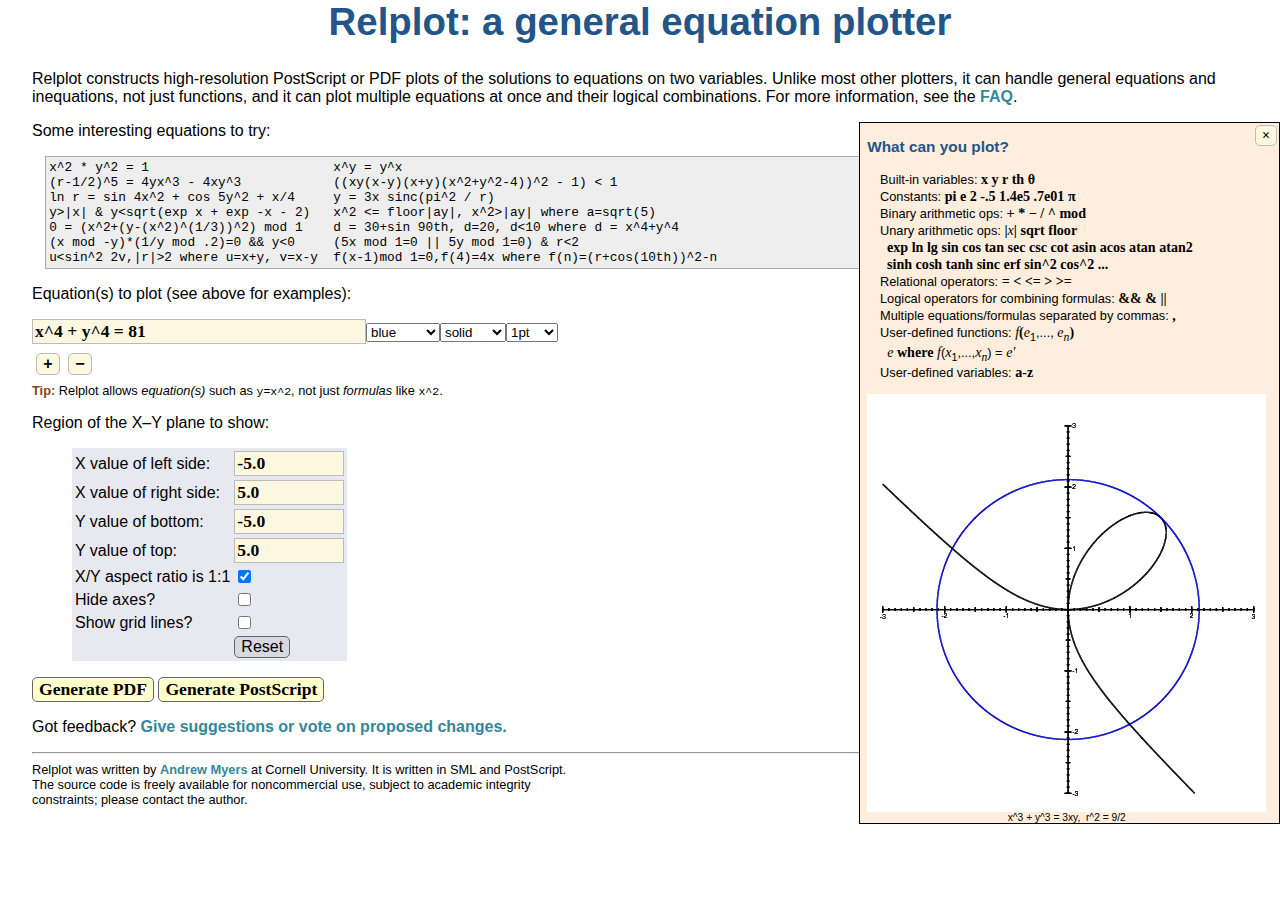
==== commit 967d08d8: "document theta" ====
--- a/index.html
+++ b/index.html
@@ -26,7 +26,7 @@
 
 <h3>What can you plot?</h3>
 <ul style="padding-left: 1em; list-style-type: none">
-<li>Built-in variables: <span class=m>x y r th</span>
+<li>Built-in variables: <span class=m>x y r th &theta;</span>
 <li>Constants: <span class=m>pi e 2 -.5 1.4e5 .7e01 &pi;</span>
 <li>Binary arithmetic ops: <span class=m>+ * &minus; / ^ mod</span>
 <li>Unary arithmetic ops: <span class=m>|</span class=m><span class=mi>x</span><span class=m>| sqrt floor<br>
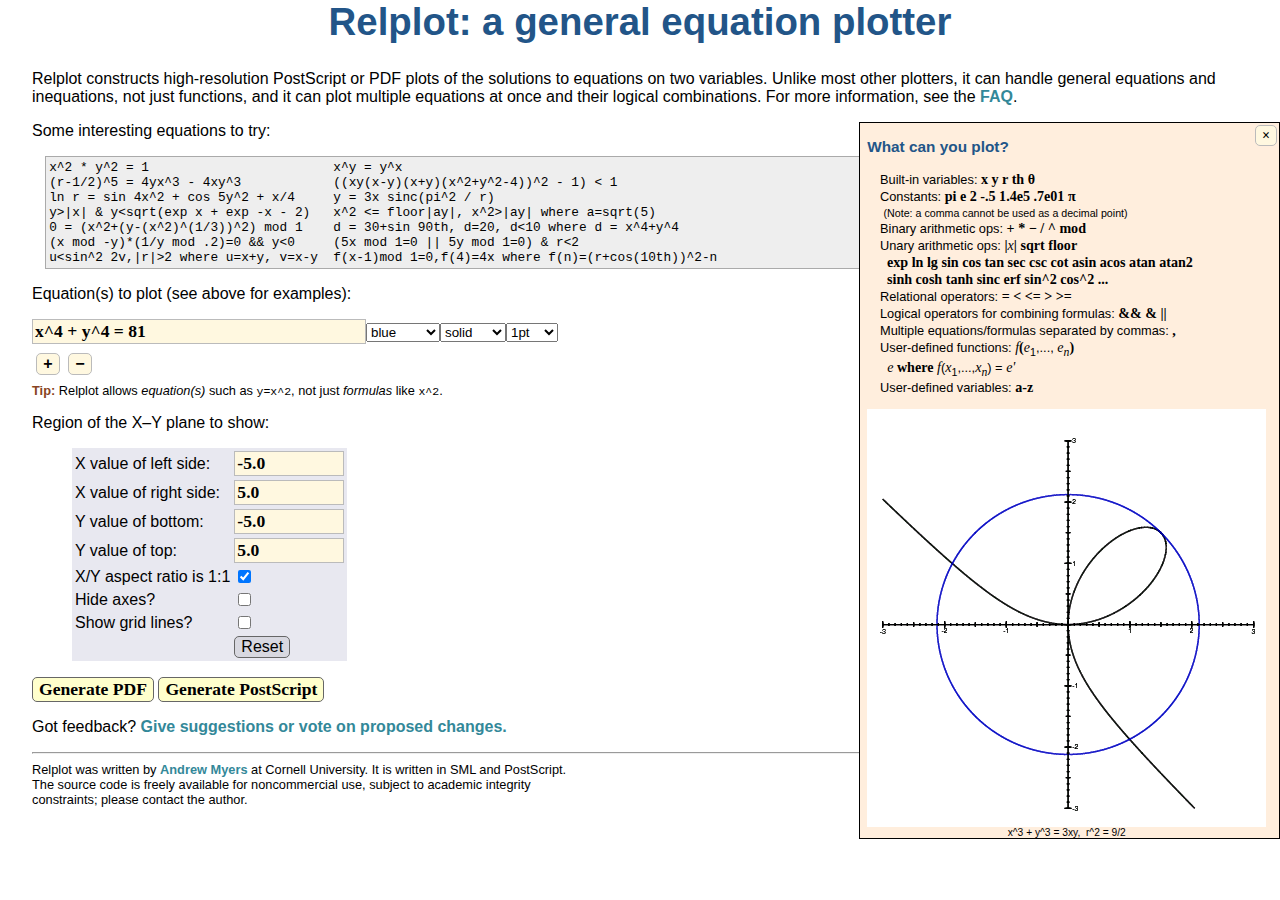
==== commit 257fe52e: "Document decimal points" ====
--- a/index.html
+++ b/index.html
@@ -27,7 +27,7 @@
 <h3>What can you plot?</h3>
 <ul style="padding-left: 1em; list-style-type: none">
 <li>Built-in variables: <span class=m>x y r th &theta;</span>
-<li>Constants: <span class=m>pi e 2 -.5 1.4e5 .7e01 &pi;</span>
+<li>Constants: <span class=m>pi e 2 -.5 1.4e5 .7e01 &pi;</span> <br>&nbsp;<small>(Note: a comma cannot be used as a decimal point)</small>
 <li>Binary arithmetic ops: <span class=m>+ * &minus; / ^ mod</span>
 <li>Unary arithmetic ops: <span class=m>|</span class=m><span class=mi>x</span><span class=m>| sqrt floor<br>
 &nbsp;  exp ln lg sin cos tan sec csc cot asin acos atan atan2<br>
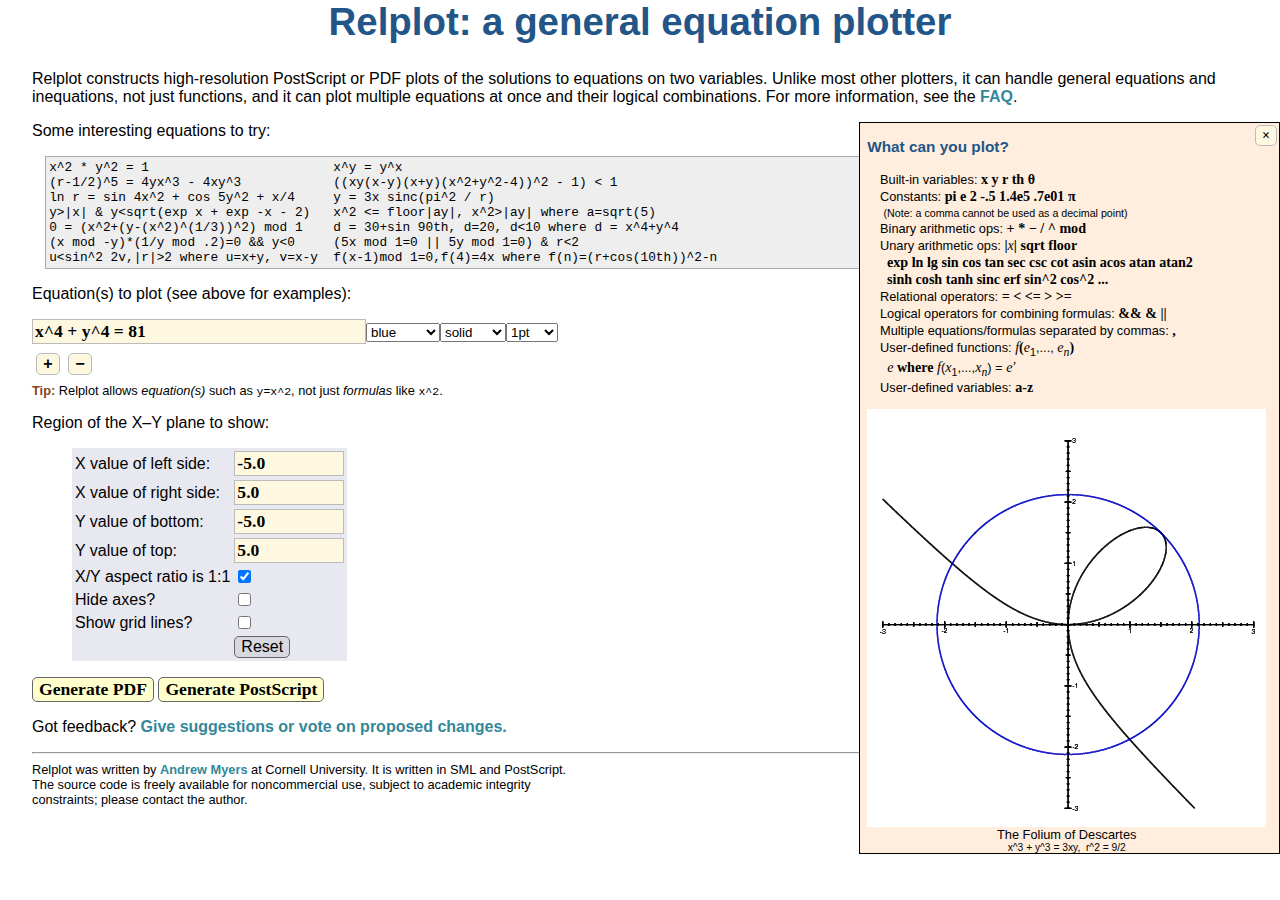
==== commit 89e3e15a: "plot title" ====
--- a/index.html
+++ b/index.html
@@ -43,7 +43,8 @@
 </ul>
 
 <img src="relplot-example.png"><br>
-<div style="font-size: 80%; text-align:center">
+<div style="text-align: center">The Folium of Descartes<br>
+<span style="font-size: 80%">
 x^3 + y^3 = 3xy, &nbsp;r^2 = 9/2
 </div>
 </div>
